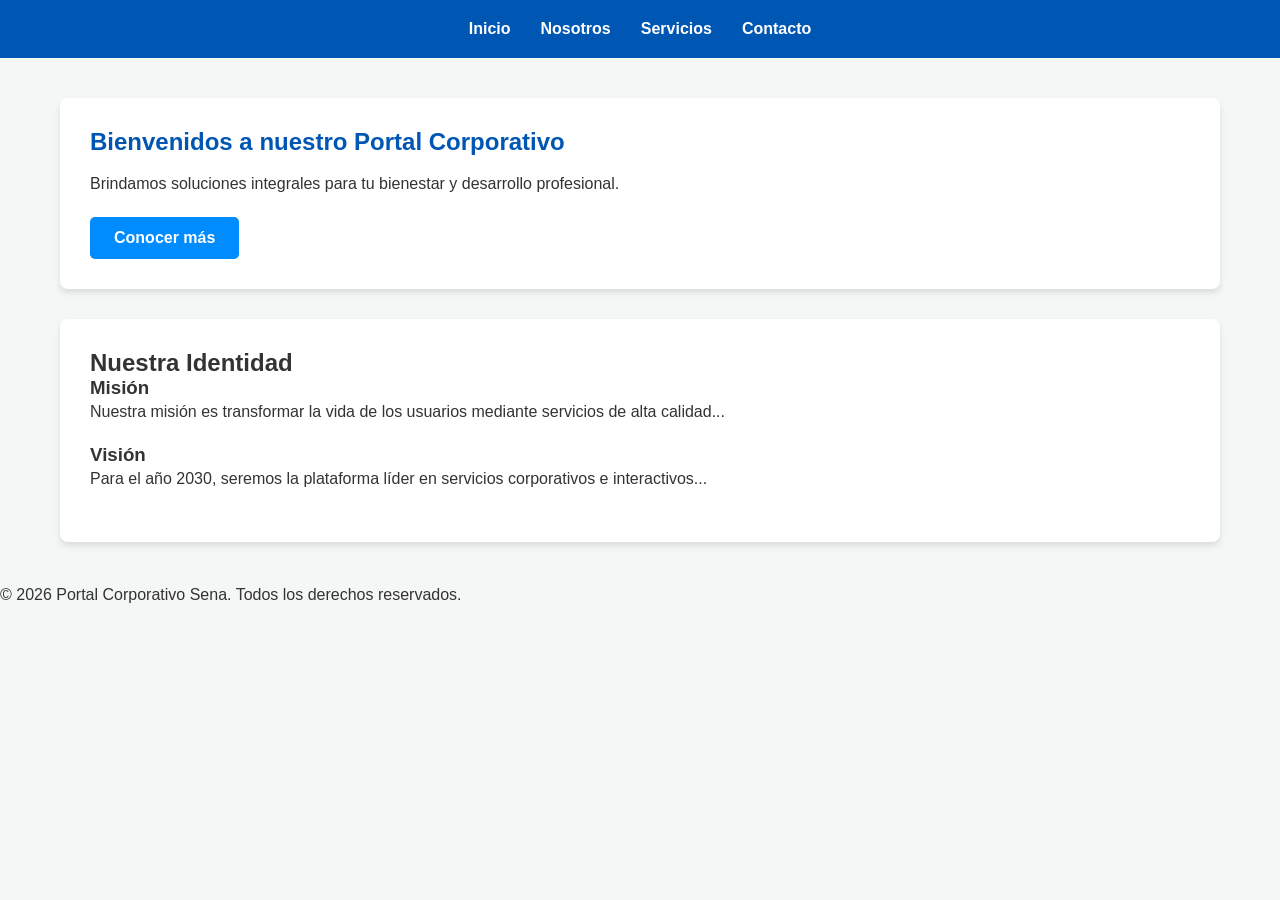
==== index.html @ 629e306e "CENTAURY SAS" ====
<!DOCTYPE html>
<html lang="es">
<head>
    <meta charset="UTF-8">
    <meta name="viewport" content="width=device-width, initial-scale=1.0">
    <title>CENTAURY S.A.S - Portal Corporativo</title>
    <link rel="stylesheet" href="styles.css">
</head>
<body>

    <header>
        <nav>
            <ul>
                <li><a href="#">Inicio</a></li>
                <li><a href="#">Nosotros</a></li>
                <li><a href="#">Servicios</a></li>
                <li><a href="#">Contacto</a></li>
            </ul>
        </nav>
    </header>

    <main>
        <section>
            <h1>Bienvenidos a nuestro Portal Corporativo</h1>
            <p>Brindamos soluciones integrales para tu bienestar y desarrollo profesional.</p>
            <div>
                <button>Conocer más</button>
            </div>
        </section>

        <section>
            <h2>Nuestra Identidad</h2>
            <article>
                <h3>Misión</h3>
                <p>Nuestra misión es transformar la vida de los usuarios mediante servicios de alta calidad...</p>
            </article>
            <article>
                <h3>Visión</h3>
                <p>Para el año 2030, seremos la plataforma líder en servicios corporativos e interactivos...</p>
            </article>
        </section>
    </main>

    <footer>
        <p>&copy; 2026 Portal Corporativo Sena. Todos los derechos reservados.</p>
    </footer>

</body>
</html>
---- styles.css ----
/* 1. RESETEO GLOBAL: Borra los márgenes raros que los navegadores traen por defecto */
* {
    margin: 0;
    padding: 0;
    box-sizing: border-box; /* Hace que calcular tamaños de cajas sea más fácil */
    font-family: 'Segoe UI', Tahoma, Geneva, Verdana, sans-serif; /* Tipografía limpia */
}

/* 2. ESTILOS DEL CUERPO (BODY) */
body {
    background-color: #f4f7f6; /* Color de fondo gris muy claro */
    color: #333333; /* Texto color gris oscuro para que no canse la vista */
}

/* 3. ENCABEZADO Y MENÚ (Uso de Flexbox básico) */
header {
    background-color: #0056b3; /* Azul corporativo tipo gran empresa */
    padding: 20px;
}

nav ul {
    list-style: none; /* Le quita los puntitos negros a la lista */
    display: flex; /* ¡MÁGICA ACTIVACIÓN DE FLEXBOX! Coloca los elementos en fila */
    justify-content: center; /* Centra horizontalmente los elementos del menú */
    gap: 30px; /* Crea una separación exacta de 30px entre cada enlace */
}

nav ul li a {
    text-decoration: none; /* Le quita la línea subrayada de abajo a los enlaces */
    color: #ffffff; /* Texto blanco */
    font-weight: bold; /* Letra en negrita */
    font-size: 16px;
}

/* Efecto Hover: Cambia de color cuando pasas el ratón por encima */
nav ul li a:hover {
    color: #ffc107; /* Color amarillo corporativo al pasar el mouse */
}

/* 4. SECCIÓN PRINCIPAL */
main {
    max-width: 1200px; /* Evita que la página se desarme en pantallas gigantes */
    margin: 40px auto; /* Centra el bloque entero en la pantalla y da margen arriba/abajo */
    padding: 0 20px;
}

/* Tarjeta Hero / Bienvenida */
section {
    background-color: #ffffff; /* Fondo blanco para simular una tarjeta limpia */
    padding: 30px;
    border-radius: 8px; /* Bordes redondeados modernos */
    margin-bottom: 30px; /* Separación con la siguiente tarjeta */
    box-shadow: 0 4px 6px rgba(0, 0, 0, 0.1); /* Sombra suave para dar profundidad */
}

h1 {
    color: #0056b3;
    margin-bottom: 15px; /* Separa el título del párrafo */
}

p {
    line-height: 1.6; /* Da espacio entre líneas de texto para mejorar la lectura */
    margin-bottom: 20px;
}

/* Estilo del Botón */
button {
    background-color: #008cff; /* Color naranja llamativo */
    color: white;
    border: none; /* Quita el borde feo por defecto */
    padding: 12px 24px; /* Tamaño del botón (arriba/abajo, izquierda/derecha) */
    font-size: 16px;
    font-weight: bold;
    border-radius: 5px;
    cursor: pointer; /* Cambia el cursor a una manito al pasar sobre él */
    transition: background 0.3s ease; /* Suaviza el cambio de color */
}

button:hover {
    background-color: #e65c00; /* Naranja más oscuro al pasar el mouse */
}
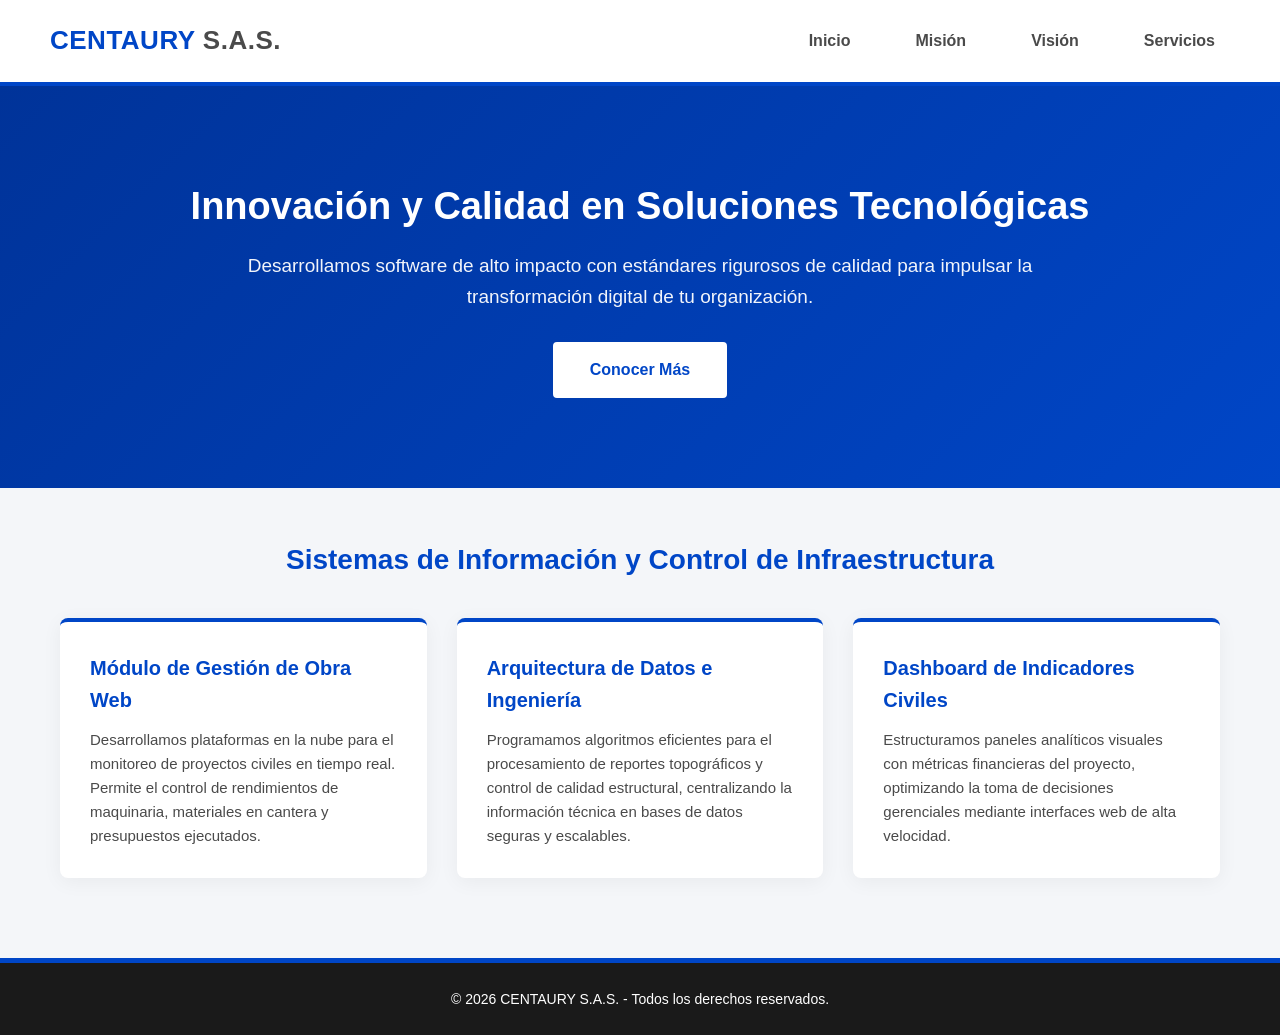
==== commit 45b07584: "refactor:aplicar diseño css grid y colores corporativos" ====
--- a/index.html
+++ b/index.html
@@ -3,46 +3,55 @@
 <head>
     <meta charset="UTF-8">
     <meta name="viewport" content="width=device-width, initial-scale=1.0">
-    <title>CENTAURY S.A.S - Portal Corporativo</title>
+    <title>CENTAURY S.A.S. | Inicio</title>
     <link rel="stylesheet" href="styles.css">
 </head>
 <body>
 
     <header>
+        <div class="logo">
+            <h1>CENTAURY<span> S.A.S.</span></h1>
+        </div>
         <nav>
             <ul>
-                <li><a href="#">Inicio</a></li>
-                <li><a href="#">Nosotros</a></li>
+                <li><a href="index.html">Inicio</a></li>
+                <li><a href="mision.html">Misión</a></li>
+                <li><a href="vision.html">Visión</a></li>
                 <li><a href="#">Servicios</a></li>
-                <li><a href="#">Contacto</a></li>
             </ul>
         </nav>
     </header>
 
+    <section class="hero">
+        <h2>Innovación y Calidad en Soluciones Tecnológicas</h2>
+        <p>Desarrollamos software de alto impacto con estándares rigurosos de calidad para impulsar la transformación digital de tu organización.</p>
+        <a href="#" class="btn-primario">Conocer Más</a>
+    </section>
+
     <main>
-        <section>
-            <h1>Bienvenidos a nuestro Portal Corporativo</h1>
-            <p>Brindamos soluciones integrales para tu bienestar y desarrollo profesional.</p>
-            <div>
-                <button>Conocer más</button>
+        <h2 class="section-title">Sistemas de Información y Control de Infraestructura</h2>
+        
+        <div class="grid-servicios">
+            
+            <div class="card-empresarial">
+                <h3>Módulo de Gestión de Obra Web</h3>
+                <p>Desarrollamos plataformas en la nube para el monitoreo de proyectos civiles en tiempo real. Permite el control de rendimientos de maquinaria, materiales en cantera y presupuestos ejecutados.</p>
             </div>
-        </section>
 
-        <section>
-            <h2>Nuestra Identidad</h2>
-            <article>
-                <h3>Misión</h3>
-                <p>Nuestra misión es transformar la vida de los usuarios mediante servicios de alta calidad...</p>
-            </article>
-            <article>
-                <h3>Visión</h3>
-                <p>Para el año 2030, seremos la plataforma líder en servicios corporativos e interactivos...</p>
-            </article>
-        </section>
-    </main>
+            <div class="card-empresarial">
+                <h3>Arquitectura de Datos e Ingeniería</h3>
+                <p>Programamos algoritmos eficientes para el procesamiento de reportes topográficos y control de calidad estructural, centralizando la información técnica en bases de datos seguras y escalables.</p>
+            </div>
+
+            <div class="card-empresarial">
+                <h3>Dashboard de Indicadores Civiles</h3>
+                <p>Estructuramos paneles analíticos visuales con métricas financieras del proyecto, optimizando la toma de decisiones gerenciales mediante interfaces web de alta velocidad.</p>
+            </div>
+
+        </div> </main>
 
     <footer>
-        <p>&copy; 2026 Portal Corporativo Sena. Todos los derechos reservados.</p>
+        <p>&copy; 2026 CENTAURY S.A.S. - Todos los derechos reservados.</p>
     </footer>
 
 </body>
--- a/styles.css
+++ b/styles.css
@@ -1,81 +1,165 @@
-/* 1. RESETEO GLOBAL: Borra los márgenes raros que los navegadores traen por defecto */
+/* 1. RESETEO GLOBAL Y FUENTES (Para que se vea limpio en cualquier navegador) */
 * {
     margin: 0;
     padding: 0;
-    box-sizing: border-box; /* Hace que calcular tamaños de cajas sea más fácil */
-    font-family: 'Segoe UI', Tahoma, Geneva, Verdana, sans-serif; /* Tipografía limpia */
+    box-sizing: border-box;
+    font-family: 'Segoe UI', Tahoma, Geneva, Verdana, sans-serif;
 }
 
-/* 2. ESTILOS DEL CUERPO (BODY) */
 body {
-    background-color: #f4f7f6; /* Color de fondo gris muy claro */
-    color: #333333; /* Texto color gris oscuro para que no canse la vista */
+    background-color: #f4f6f9; /* Fondo gris claro muy limpio */
+    color: #333333;
+    line-height: 1.6;
 }
 
-/* 3. ENCABEZADO Y MENÚ (Uso de Flexbox básico) */
+/* 2. ENCABEZADO Y LOGO (COLORES DE HOJA MEMBRETE)*/
 header {
-    background-color: #0056b3; /* Azul corporativo tipo gran empresa */
-    padding: 20px;
+    background-color: #ffffff;
+    border-bottom: 4px solid #0046c7; /*Cambio al azul Rey vivo del membrete*/
+    padding: 20px 50px;
+    display: flex; /*OBLIGATORIO PARA QUE FUNCIONE JUSTIFY Y ALIGN!*/
+    justify-content: space-between;
+    align-items: center;
+    box-shadow: 0 2px 10px rgba(0, 0, 0, 0.05);
 }
 
+.logo h1{
+    color: #0046c7; /*Azul Rey para el nombre principal*/
+    font-size: 26px;
+    font-weight: 800;
+    letter-spacing: 0.5px;
+
+}
+
+.logo span{
+    color: #4a4a4a; /* cambiado al gris oscuro del membrete para el SAS*/
+
+}
+
+/* 3. MENÚ DE NAVEGACIÓN PROFESIONAL*/
 nav ul {
-    list-style: none; /* Le quita los puntitos negros a la lista */
-    display: flex; /* ¡MÁGICA ACTIVACIÓN DE FLEXBOX! Coloca los elementos en fila */
-    justify-content: center; /* Centra horizontalmente los elementos del menú */
-    gap: 30px; /* Crea una separación exacta de 30px entre cada enlace */
+    list-style: none;
+    display: flex;
+    gap: 35px;
 }
 
 nav ul li a {
-    text-decoration: none; /* Le quita la línea subrayada de abajo a los enlaces */
-    color: #ffffff; /* Texto blanco */
-    font-weight: bold; /* Letra en negrita */
+    text-decoration: none;
+    color: #4a4a4a; /* gris corporativo*/
+    font-weight: 600;
     font-size: 16px;
+    transition: all 0.3s ease;
+    padding: 8px 15px;
+    border-radius: 4px;
+}
+nav ul li a:hover {
+    color: #0046c7;
+    background-color: #e6edfa; /*findo azul muy siave al pasar el mause*/
+
 }
 
-/* Efecto Hover: Cambia de color cuando pasas el ratón por encima */
-nav ul li a:hover {
-    color: #ffc107; /* Color amarillo corporativo al pasar el mouse */
+/* 4. SECCIÓM HERO / BIENVENIDA (ENFOQUE EN PROYECTOS CIVILES */
+.hero {
+    background: linear-gradient(135deg, #003399 0%,#0046c7 100%); /*degradado con azul rey*/
+    color: #ffffff;
+    padding: 90px 50px;
+    text-align: center;
 }
 
-/* 4. SECCIÓN PRINCIPAL */
-main {
-    max-width: 1200px; /* Evita que la página se desarme en pantallas gigantes */
-    margin: 40px auto; /* Centra el bloque entero en la pantalla y da margen arriba/abajo */
-    padding: 0 20px;
+.hero h2{
+    font-size: 38px;
+    margin-bottom: 15px;
+    font-weight: 700;
+
 }
 
-/* Tarjeta Hero / Bienvenida */
-section {
-    background-color: #ffffff; /* Fondo blanco para simular una tarjeta limpia */
-    padding: 30px;
-    border-radius: 8px; /* Bordes redondeados modernos */
-    margin-bottom: 30px; /* Separación con la siguiente tarjeta */
-    box-shadow: 0 4px 6px rgba(0, 0, 0, 0.1); /* Sombra suave para dar profundidad */
+.hero p {
+    font-size: 19px;
+    max-width: 850px;
+    margin: 0 auto 30px auto;
+    opacity: 0.95;
 }
 
-h1 {
-    color: #0056b3;
-    margin-bottom: 15px; /* Separa el título del párrafo */
+.btn-primario{
+    display: inline-block;
+    background-color: #ffffff; /*Boton blanco limpio*/
+    color: #0046c7; /*Letras azul rey*/
+    text-decoration: none;
+    padding: 13px 35px;
+    font-weight: 700;
+    border-radius: 4px;
+    transition: all 0.3s ease;
+    border: 2px solid #ffffff;
 }
 
-p {
-    line-height: 1.6; /* Da espacio entre líneas de texto para mejorar la lectura */
-    margin-bottom: 20px;
+.btn-primario:hover {
+    background-color: transparent;
+    color: #ffffff; /*se invierten los colores al pasar el mouse*/
+
 }
 
-/* Estilo del Botón */
-button {
-    background-color: #008cff; /* Color naranja llamativo */
-    color: white;
-    border: none; /* Quita el borde feo por defecto */
-    padding: 12px 24px; /* Tamaño del botón (arriba/abajo, izquierda/derecha) */
-    font-size: 16px;
-    font-weight: bold;
-    border-radius: 5px;
-    cursor: pointer; /* Cambia el cursor a una manito al pasar sobre él */
-    transition: background 0.3s ease; /* Suaviza el cambio de color */
+/* 5. CONTENIDO PRINCIPAL Y CUADRICULA (ESTILO DATACREDITO) */
+main {
+    max-width: 1200px;
+    margin: 50px auto;
+    padding:  0 20px;
 }
 
-button:hover {
-    background-color: #e65c00; /* Naranja más oscuro al pasar el mouse */
-}+.section-title {
+    text-align: center;
+    color: #0046c7;
+    margin-bottom: 35px;
+    font-size: 28px;
+    font-weight: 700;
+
+}
+
+/* Aqui esta la rejilla que busca el <div class="grid-servicios"> de tu html*/
+.grid-servicios{
+    display: grid;
+    grid-template-columns: repeat(auto-fit, minmax(300px, 1fr));
+    gap: 30px;
+    margin-top: 20px;
+}
+
+/*Aqui estan las tarjetas de buscan el <div class="card-empesarial">*/
+.card-empresarial{
+    background: #ffffff;
+    border-radius: 8px;
+    padding: 30px;
+    border-top: 4px solid #0046c7; /* Linea azul rey arriba de cada tarjeta */
+    box-shadow: 0 4px 20px rgb(0, 0, 0 , 0.05);
+    transition: transform 0.3s ease, box-shadow 0.3s ease;
+}
+
+.card-empresarial:hover{
+    transform: translateY(-5px); /*eleva la tarjeta*/
+    box-shadow: 0 8px 25px rgba(0, 46, 199, 0.12); /*sombra mas profunda */
+}
+
+.card-empresarial h3{
+    color: #0046c7;
+    font-size: 20px;
+    margin-bottom: 12px;
+    font-weight: 700;
+}
+
+.card-empresarial p{
+    color: #4a4a4a;
+    font-size: 15px;
+    line-height: 1.6;
+
+}
+
+/* 6. PIE DE PAGINA (FOOTER- GRIS OSCURO DE LA BASE DEL MEMBRETE)*/
+footer{
+    background-color: #1a1a1a; /*gis casi negro, muy elegante*/
+    color: #ffffff;
+    text-align: center;
+    padding: 25px;
+    margin-top: 80px;
+    font-size: 14px;
+    border-top: 5px solid #0046c7;
+
+}
+
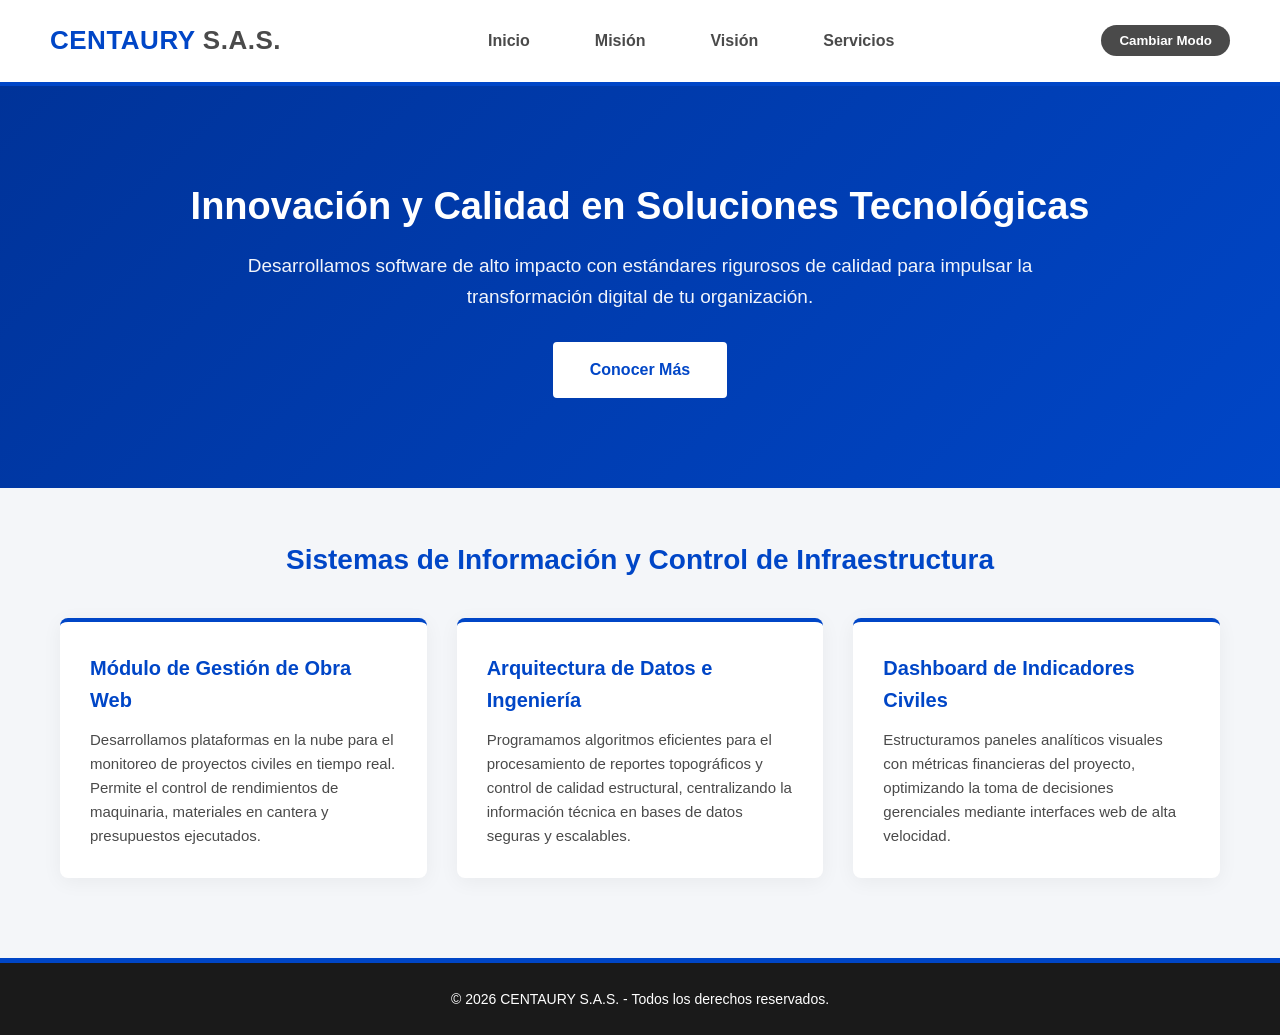
==== commit d240b049: "feat: implementar logica condicional y funciones flecha para el modo oscuro" ====
--- a/index.html
+++ b/index.html
@@ -20,6 +20,7 @@
                 <li><a href="#">Servicios</a></li>
             </ul>
         </nav>
+        <button id="btn-color" class="btn-modo">Cambiar Modo</button>
     </header>
 
     <section class="hero">
@@ -53,6 +54,6 @@
     <footer>
         <p>&copy; 2026 CENTAURY S.A.S. - Todos los derechos reservados.</p>
     </footer>
-
+    <script src="script.js"></script>
 </body>
 </html>
--- a/styles.css
+++ b/styles.css
@@ -10,6 +10,7 @@
     background-color: #f4f6f9; /* Fondo gris claro muy limpio */
     color: #333333;
     line-height: 1.6;
+    transition: background-color 0.3s ease, color 0.3s ease; /* Suaviza el cambio de color */
 }
 
 /* 2. ENCABEZADO Y LOGO (COLORES DE HOJA MEMBRETE)*/
@@ -28,12 +29,26 @@
     font-size: 26px;
     font-weight: 800;
     letter-spacing: 0.5px;
-
 }
 
 .logo span{
     color: #4a4a4a; /* cambiado al gris oscuro del membrete para el SAS*/
-
+}
+
+/* Estilo para tu botón interactivo */
+.btn-modo {
+    background-color: #4a4a4a;
+    color: #ffffff;
+    border: none;
+    padding: 8px 18px;
+    border-radius: 20px;
+    cursor: pointer;
+    font-weight: 600;
+    transition: all 0.3s ease;
+}
+
+.btn-modo:hover {
+    background-color: #0046c7;
 }
 
 /* 3. MENÚ DE NAVEGACIÓN PROFESIONAL*/
@@ -55,7 +70,6 @@
 nav ul li a:hover {
     color: #0046c7;
     background-color: #e6edfa; /*findo azul muy siave al pasar el mause*/
-
 }
 
 /* 4. SECCIÓM HERO / BIENVENIDA (ENFOQUE EN PROYECTOS CIVILES */
@@ -70,7 +84,6 @@
     font-size: 38px;
     margin-bottom: 15px;
     font-weight: 700;
-
 }
 
 .hero p {
@@ -95,14 +108,13 @@
 .btn-primario:hover {
     background-color: transparent;
     color: #ffffff; /*se invierten los colores al pasar el mouse*/
-
 }
 
 /* 5. CONTENIDO PRINCIPAL Y CUADRICULA (ESTILO DATACREDITO) */
 main {
     max-width: 1200px;
     margin: 50px auto;
-    padding:  0 20px;
+    padding:   0 20px;
 }
 
 .section-title {
@@ -111,7 +123,6 @@
     margin-bottom: 35px;
     font-size: 28px;
     font-weight: 700;
-
 }
 
 /* Aqui esta la rejilla que busca el <div class="grid-servicios"> de tu html*/
@@ -122,13 +133,14 @@
     margin-top: 20px;
 }
 
-/*Aqui estan las tarjetas de buscan el <div class="card-empesarial">*/
+/*Aqui estan las tarjetas de buscan el <div class="card-empresarial">*/
 .card-empresarial{
     background: #ffffff;
     border-radius: 8px;
     padding: 30px;
     border-top: 4px solid #0046c7; /* Linea azul rey arriba de cada tarjeta */
-    box-shadow: 0 4px 20px rgb(0, 0, 0 , 0.05);
+    box-shadow: 0 4px 20px rgba(0, 0, 0 , 0.05); /* CORREGIDO: cambiado rgb por rgba */
+    /* 👇 ESTA ES LA LÍNEA MÁGICA DE RENDIMIENTO VISUAL 👇 */
     transition: transform 0.3s ease, box-shadow 0.3s ease;
 }
 
@@ -148,7 +160,6 @@
     color: #4a4a4a;
     font-size: 15px;
     line-height: 1.6;
-
 }
 
 /* 6. PIE DE PAGINA (FOOTER- GRIS OSCURO DE LA BASE DEL MEMBRETE)*/
@@ -160,6 +171,49 @@
     margin-top: 80px;
     font-size: 14px;
     border-top: 5px solid #0046c7;
-
-}
-
+}
+
+/* ==========================================================================
+   7. LO QUE HACÍA FALTA: REGLAS PARA EL MODO OSCURO (CON EL !IMPORTANT)
+   ========================================================================== */
+
+/* Recuerda: body y .dark-mode van PEGADOS sin espacios en el teclado */
+body.dark-mode {
+    background-color: #121212 !important; /* El fondo se vuelve gris oscuro */
+    color: #e0e0e0 !important; /* Las letras generales se vuelven claras */
+}
+
+body.dark-mode header {
+    background-color: #1e1e1e !important; /* El encabezado se oscurece */
+    box-shadow: 0 4px 15px rgba(0, 0, 0, 0.4) !important;
+}
+
+body.dark-mode .logo h1 {
+    color: #ffffff !important; /* CENTAURY se ilumina en blanco */
+}
+
+body.dark-mode .logo span {
+    color: #b0b0b0 !important; /* El S.A.S. se suaviza a gris claro */
+}
+
+body.dark-mode nav ul li a {
+    color: #e0e0e0 !important; /* Los textos del menú cambian a claro */
+}
+
+body.dark-mode nav ul li a:hover {
+    background-color: #2a2a2a !important;
+    color: #ffffff !important;
+}
+
+body.dark-mode .card-empresarial {
+    background-color: #1e1e1e !important; /* Las tarjetas se vuelven oscuras */
+    box-shadow: 0 4px 20px rgba(0, 0, 0, 0.4) !important;
+}
+
+body.dark-mode .card-empresarial h3 {
+    color: #ffffff !important; /* Título de la tarjeta en blanco */
+}
+
+body.dark-mode .card-empresarial p {
+    color: #b0b0b0 !important; /* Texto explicativo en gris suave */
+}
